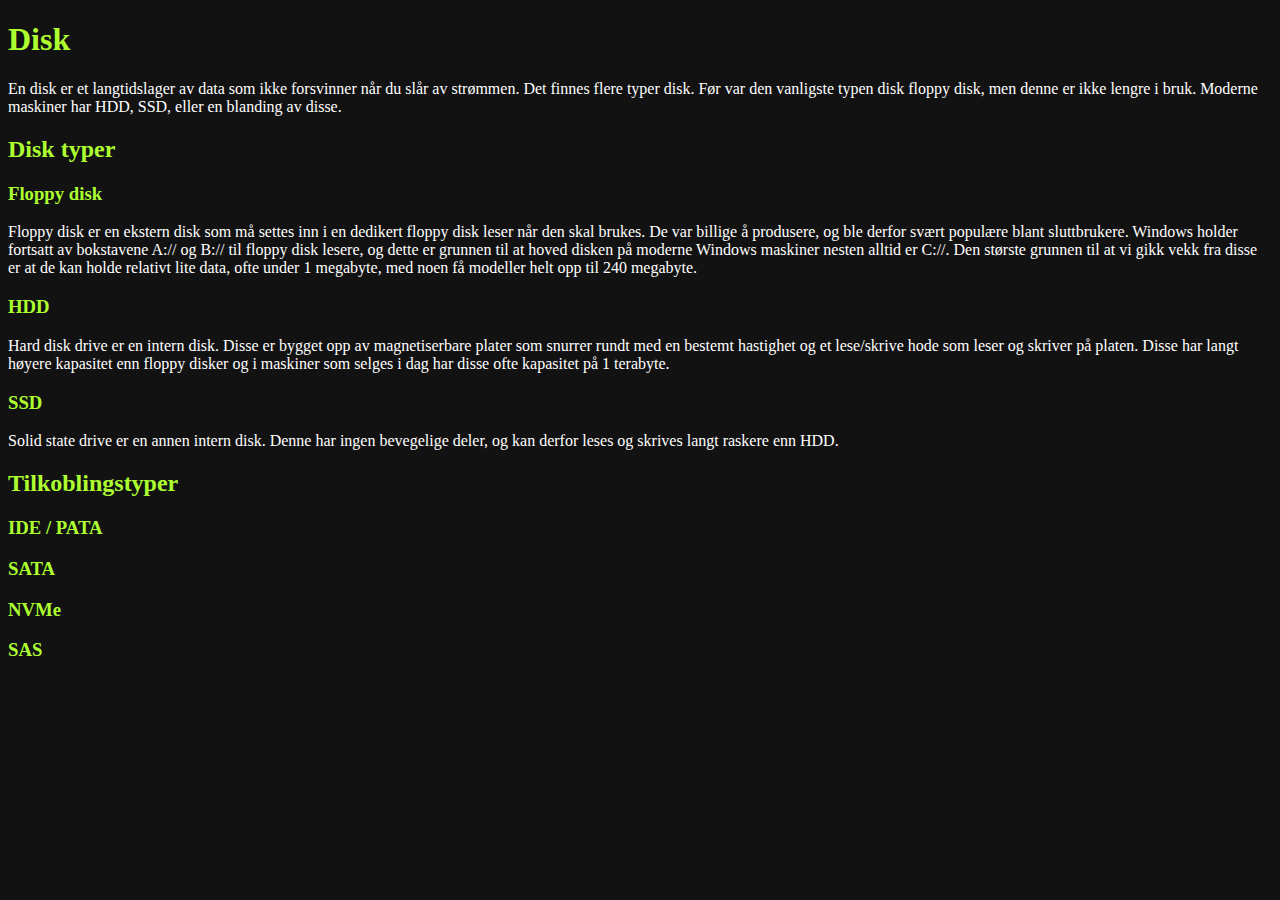
==== disk.html @ f0aeb7f4 "Initial commit" ====
<!DOCTYPE html>
<html lang="en">
<head>
    <meta charset="UTF-8">
    <meta http-equiv="X-UA-Compatible" content="IE=edge">
    <meta name="viewport" content="width=device-width, initial-scale=1.0">
    <title>Disk</title>

    <link rel="stylesheet" href="styles.css">
</head>
<body>
    <h1>Disk</h1>
    <p>En disk er et langtidslager av data som ikke forsvinner når du slår av strømmen. Det finnes flere typer disk. Før var den vanligste typen disk floppy disk, men denne er ikke lengre i bruk. Moderne maskiner har HDD, SSD, eller en blanding av disse.</p>
    
    <h2>Disk typer</h2>

    <h3>Floppy disk</h3>
    <p>
        Floppy disk er en ekstern disk som må settes inn i en dedikert floppy disk leser når den skal brukes. De var billige å produsere, og ble derfor svært populære blant sluttbrukere. Windows holder fortsatt av bokstavene A:// og B:// til floppy disk lesere, og dette er grunnen til at hoved disken på moderne Windows maskiner nesten alltid er C://. Den største grunnen til at vi gikk vekk fra disse er at de kan holde relativt lite data, ofte under 1 megabyte, med noen få modeller helt opp til 240 megabyte.
    </p>

    <h3>HDD</h3>
    <p>
        Hard disk drive er en intern disk. Disse er bygget opp av magnetiserbare plater som snurrer rundt med en bestemt hastighet og et lese/skrive hode som leser og skriver på platen. Disse har langt høyere kapasitet enn floppy disker og i maskiner som selges i dag har disse ofte kapasitet på 1 terabyte.
    </p>

    <h3>SSD</h3>
    <p>Solid state drive er en annen intern disk. Denne har ingen bevegelige deler, og kan derfor leses og skrives langt raskere enn HDD.</p>

    <h2>Tilkoblingstyper</h2>
    <h3>IDE / PATA</h3>
    <h3>SATA</h3>
    <h3>NVMe</h3>

    <h3>SAS</h3>
</body>
</html>
---- styles.css ----
body {
    background-color: #121212;
    color: white;
} 

a {
    color: rgb(0, 191, 255);
}

h1 {
    color: greenyellow;
}

h2 {
    color: greenyellow;
}

h3 {
    color: greenyellow;
}
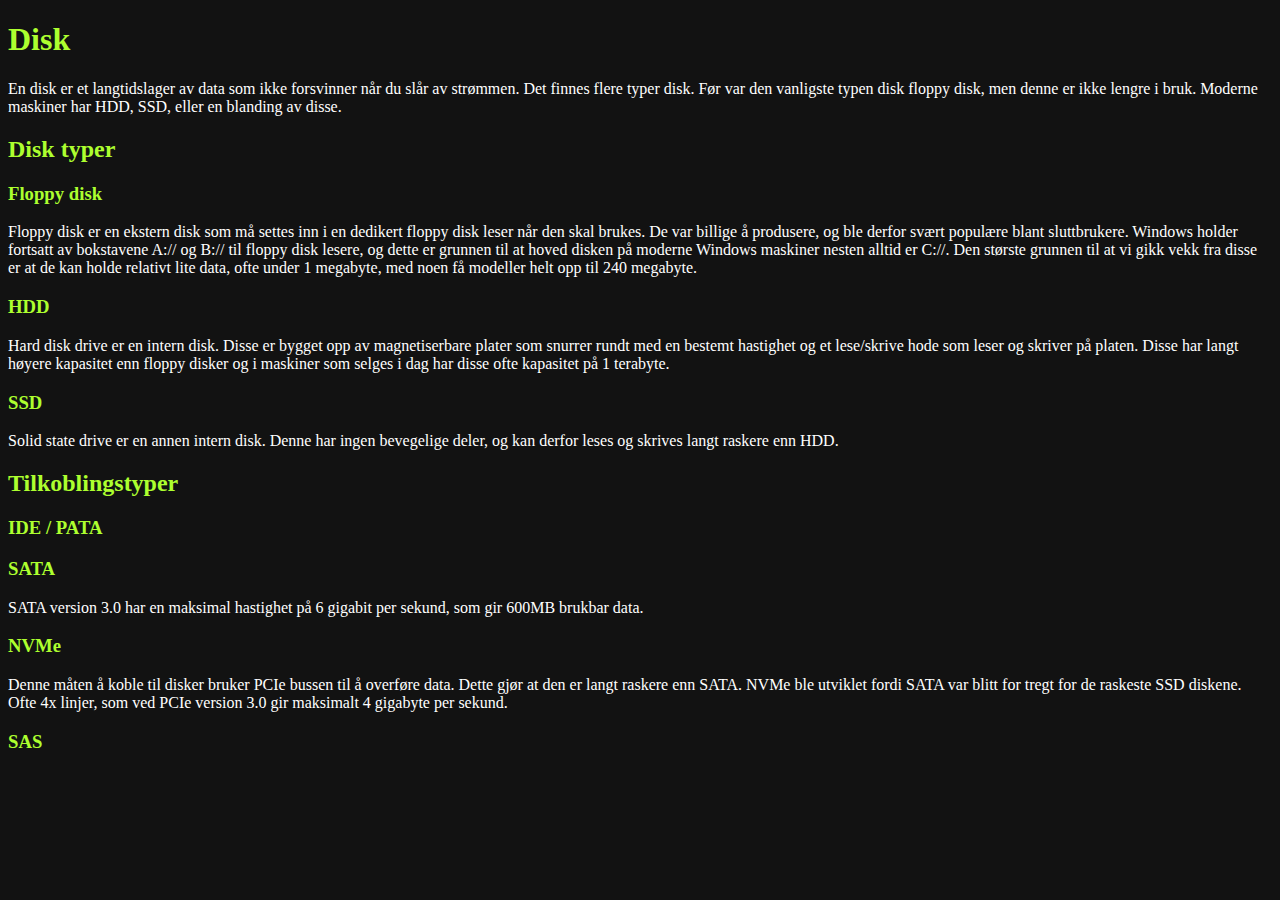
==== commit cdb9e2b5: "Wrote some more" ====
--- a/disk.html
+++ b/disk.html
@@ -10,7 +10,9 @@
 </head>
 <body>
     <h1>Disk</h1>
-    <p>En disk er et langtidslager av data som ikke forsvinner når du slår av strømmen. Det finnes flere typer disk. Før var den vanligste typen disk floppy disk, men denne er ikke lengre i bruk. Moderne maskiner har HDD, SSD, eller en blanding av disse.</p>
+    <p>
+        En disk er et langtidslager av data som ikke forsvinner når du slår av strømmen. Det finnes flere typer disk. Før var den vanligste typen disk floppy disk, men denne er ikke lengre i bruk. Moderne maskiner har HDD, SSD, eller en blanding av disse.
+    </p>
     
     <h2>Disk typer</h2>
 
@@ -25,12 +27,20 @@
     </p>
 
     <h3>SSD</h3>
-    <p>Solid state drive er en annen intern disk. Denne har ingen bevegelige deler, og kan derfor leses og skrives langt raskere enn HDD.</p>
+    <p>
+        Solid state drive er en annen intern disk. Denne har ingen bevegelige deler, og kan derfor leses og skrives langt raskere enn HDD. 
+    </p>
 
     <h2>Tilkoblingstyper</h2>
     <h3>IDE / PATA</h3>
     <h3>SATA</h3>
+    <p>
+        SATA version 3.0 har en maksimal hastighet på 6 gigabit per sekund, som gir 600MB brukbar data.
+    </p>
     <h3>NVMe</h3>
+    <p>
+        Denne måten å koble til disker bruker PCIe bussen til å overføre data. Dette gjør at den er langt raskere enn SATA. NVMe ble utviklet fordi SATA var blitt for tregt for de raskeste SSD diskene. Ofte 4x linjer, som ved PCIe version 3.0 gir maksimalt 4 gigabyte per sekund.
+    </p>
 
     <h3>SAS</h3>
 </body>
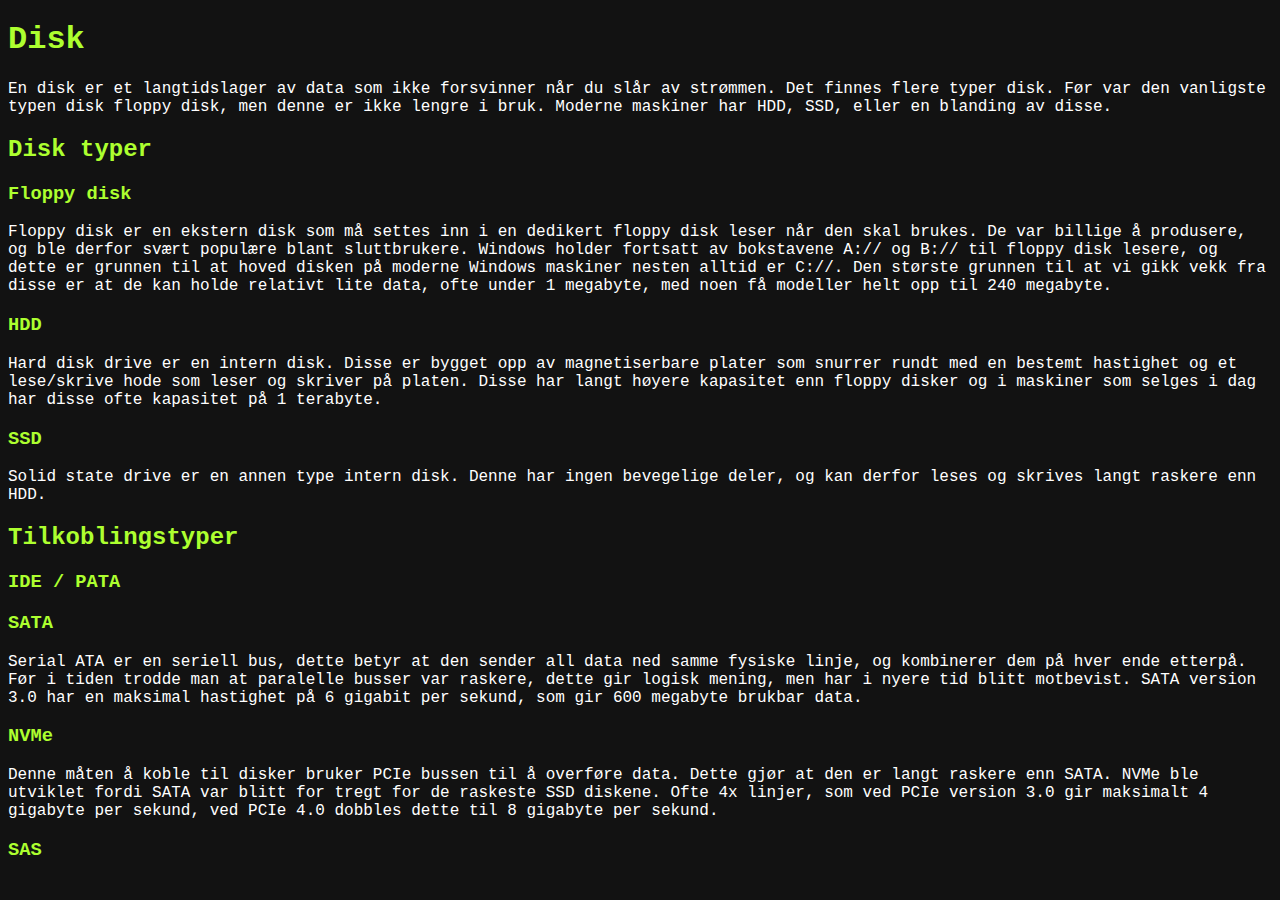
==== commit 3969183b: "Wrote some more" ====
--- a/disk.html
+++ b/disk.html
@@ -28,18 +28,18 @@
 
     <h3>SSD</h3>
     <p>
-        Solid state drive er en annen intern disk. Denne har ingen bevegelige deler, og kan derfor leses og skrives langt raskere enn HDD. 
+        Solid state drive er en annen type intern disk. Denne har ingen bevegelige deler, og kan derfor leses og skrives langt raskere enn HDD. 
     </p>
 
     <h2>Tilkoblingstyper</h2>
     <h3>IDE / PATA</h3>
     <h3>SATA</h3>
     <p>
-        SATA version 3.0 har en maksimal hastighet på 6 gigabit per sekund, som gir 600MB brukbar data.
+        Serial ATA er en seriell bus, dette betyr at den sender all data ned samme fysiske linje, og kombinerer dem på hver ende etterpå. Før i tiden trodde man at paralelle busser var raskere, dette gir logisk mening, men har i nyere tid blitt motbevist. SATA version 3.0 har en maksimal hastighet på 6 gigabit per sekund, som gir 600 megabyte brukbar data.
     </p>
     <h3>NVMe</h3>
     <p>
-        Denne måten å koble til disker bruker PCIe bussen til å overføre data. Dette gjør at den er langt raskere enn SATA. NVMe ble utviklet fordi SATA var blitt for tregt for de raskeste SSD diskene. Ofte 4x linjer, som ved PCIe version 3.0 gir maksimalt 4 gigabyte per sekund.
+        Denne måten å koble til disker bruker PCIe bussen til å overføre data. Dette gjør at den er langt raskere enn SATA. NVMe ble utviklet fordi SATA var blitt for tregt for de raskeste SSD diskene. Ofte 4x linjer, som ved PCIe version 3.0 gir maksimalt 4 gigabyte per sekund, ved PCIe 4.0 dobbles dette til 8 gigabyte per sekund.
     </p>
 
     <h3>SAS</h3>
--- a/styles.css
+++ b/styles.css
@@ -1,6 +1,7 @@
 body {
     background-color: #121212;
     color: white;
+    font-family: 'Courier New', Courier, monospace;
 } 
 
 a {
